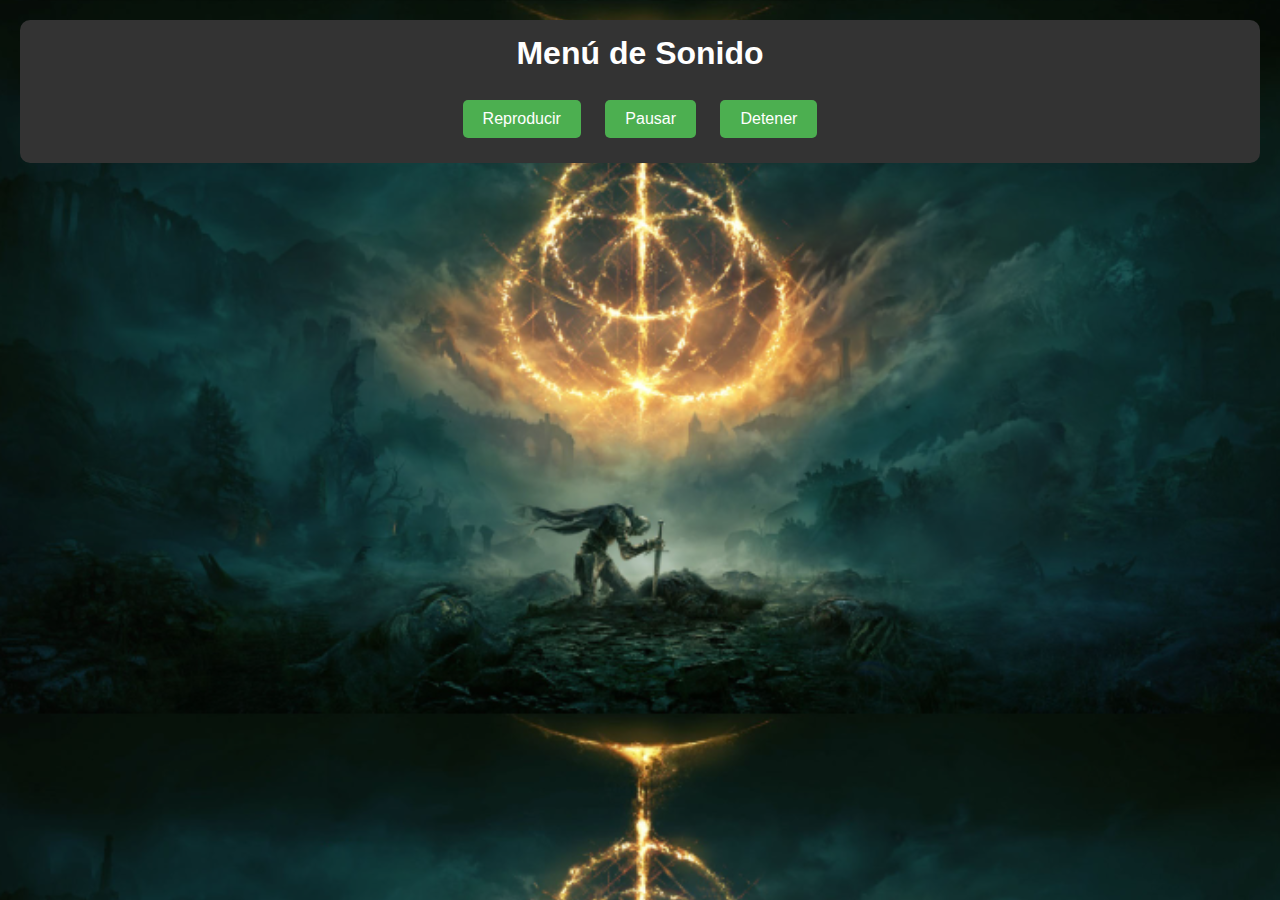
==== sistema.html @ 0d2cb97f "Proyecto" ====
<!DOCTYPE html>
<html lang="en">
<head>
    <meta charset="UTF-8">
    <meta name="viewport" content="width=device-width, initial-scale=1.0">
    <title>Document</title>
    <link rel="stylesheet" href="/css/estilos.css">
</head>
<link rel="stylesheet" href="/css/sistema.css">
</style>
</head>
<body>

<div class="menu">
<h1>Menú de Sonido</h1>
<audio id="miAudio" src="/utiles/03. Character Creation.mp3" preload="auto"></audio>
<br>
<button onclick="playAudio()">Reproducir</button>
<button onclick="pauseAudio()">Pausar</button>
<button onclick="stopAudio()">Detener</button>
</div>

<script>
var audio = document.getElementById('miAudio');

function playAudio() {
audio.play();
}

function pauseAudio() {
audio.pause();
}

function stopAudio() {
audio.pause();
audio.currentTime = 0;
}
</script>

</body>
</html>
---- css/estilos.css ----
* {
    margin: 0;
    padding: 0;
    box-sizing: border-box;
}

body {
    background-image: url(/utiles/elden.jpg);
    background-size: cover;
    
}

.container {
    display: flex;
    justify-content: center;
}

.botonera {
    margin-top: 370px;
    display: flex;
    
}
ul{
    margin-top: 15px;
}

a {
    display: block;
    width: 180px;
    text-decoration: none;
    margin: 10px;
    color: white;
    background-color: gray;
    padding: 10px;
    border-radius: 25px;
    text-align: center;
}

a:hover{
    background-color: crimson;
    border: 2px solid green;
}
---- css/sistema.css ----
body {
    background-image: url(/utiles/sistema.png);
    background-size: cover;
    
}
body {
    font-family: Arial, sans-serif;
    margin: 0;
    padding: 20px;
    background-color: #f4f4f4;
}
.menu {
    background-color: #333;
    color: white;
    padding: 15px;
    text-align: center;
    border-radius: 10px;
}
.menu button {
    background-color: #4CAF50;
    color: white;
    border: none;
    padding: 10px 20px;
    margin: 10px;
    cursor: pointer;
    border-radius: 5px;
    font-size: 16px;
}
.menu button:hover {
    background-color: #45a049;
}
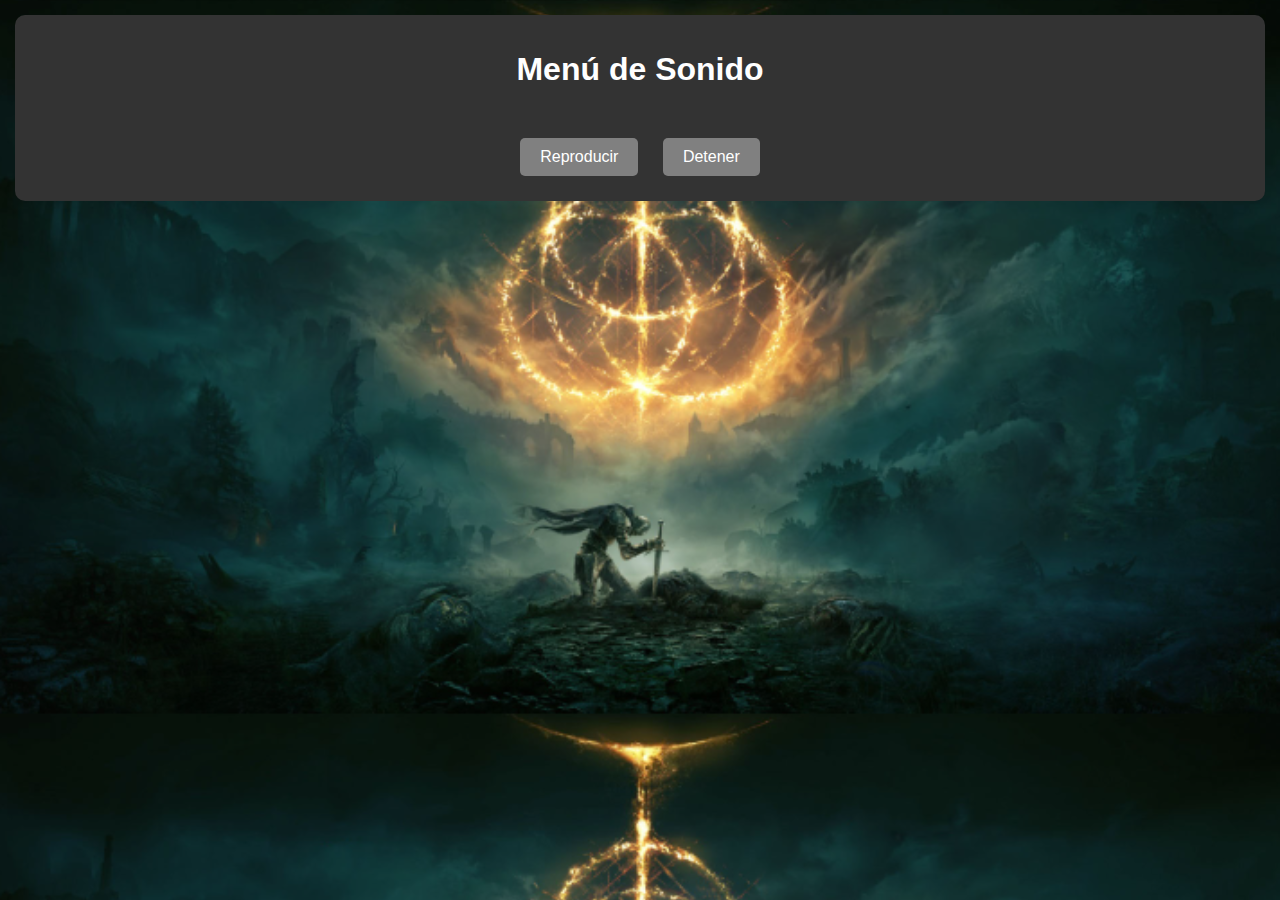
==== commit 96bfaa27: "ultimas modificaciones" ====
--- a/sistema.html
+++ b/sistema.html
@@ -4,7 +4,7 @@
     <meta charset="UTF-8">
     <meta name="viewport" content="width=device-width, initial-scale=1.0">
     <title>Document</title>
-    <link rel="stylesheet" href="/css/estilos.css">
+    
 </head>
 <link rel="stylesheet" href="/css/sistema.css">
 </style>
@@ -16,8 +16,8 @@
 <audio id="miAudio" src="/utiles/03. Character Creation.mp3" preload="auto"></audio>
 <br>
 <button onclick="playAudio()">Reproducir</button>
-<button onclick="pauseAudio()">Pausar</button>
-<button onclick="stopAudio()">Detener</button>
+<button onclick="pauseAudio()">Detener</button>
+
 </div>
 
 <script>
--- a/css/sistema.css
+++ b/css/sistema.css
@@ -6,7 +6,7 @@
 body {
     font-family: Arial, sans-serif;
     margin: 0;
-    padding: 20px;
+    padding: 15px;
     background-color: #f4f4f4;
 }
 .menu {
@@ -17,7 +17,7 @@
     border-radius: 10px;
 }
 .menu button {
-    background-color: #4CAF50;
+    background-color: gray;
     color: white;
     border: none;
     padding: 10px 20px;
@@ -27,5 +27,5 @@
     font-size: 16px;
 }
 .menu button:hover {
-    background-color: #45a049;
+    background-color: gray;
 }